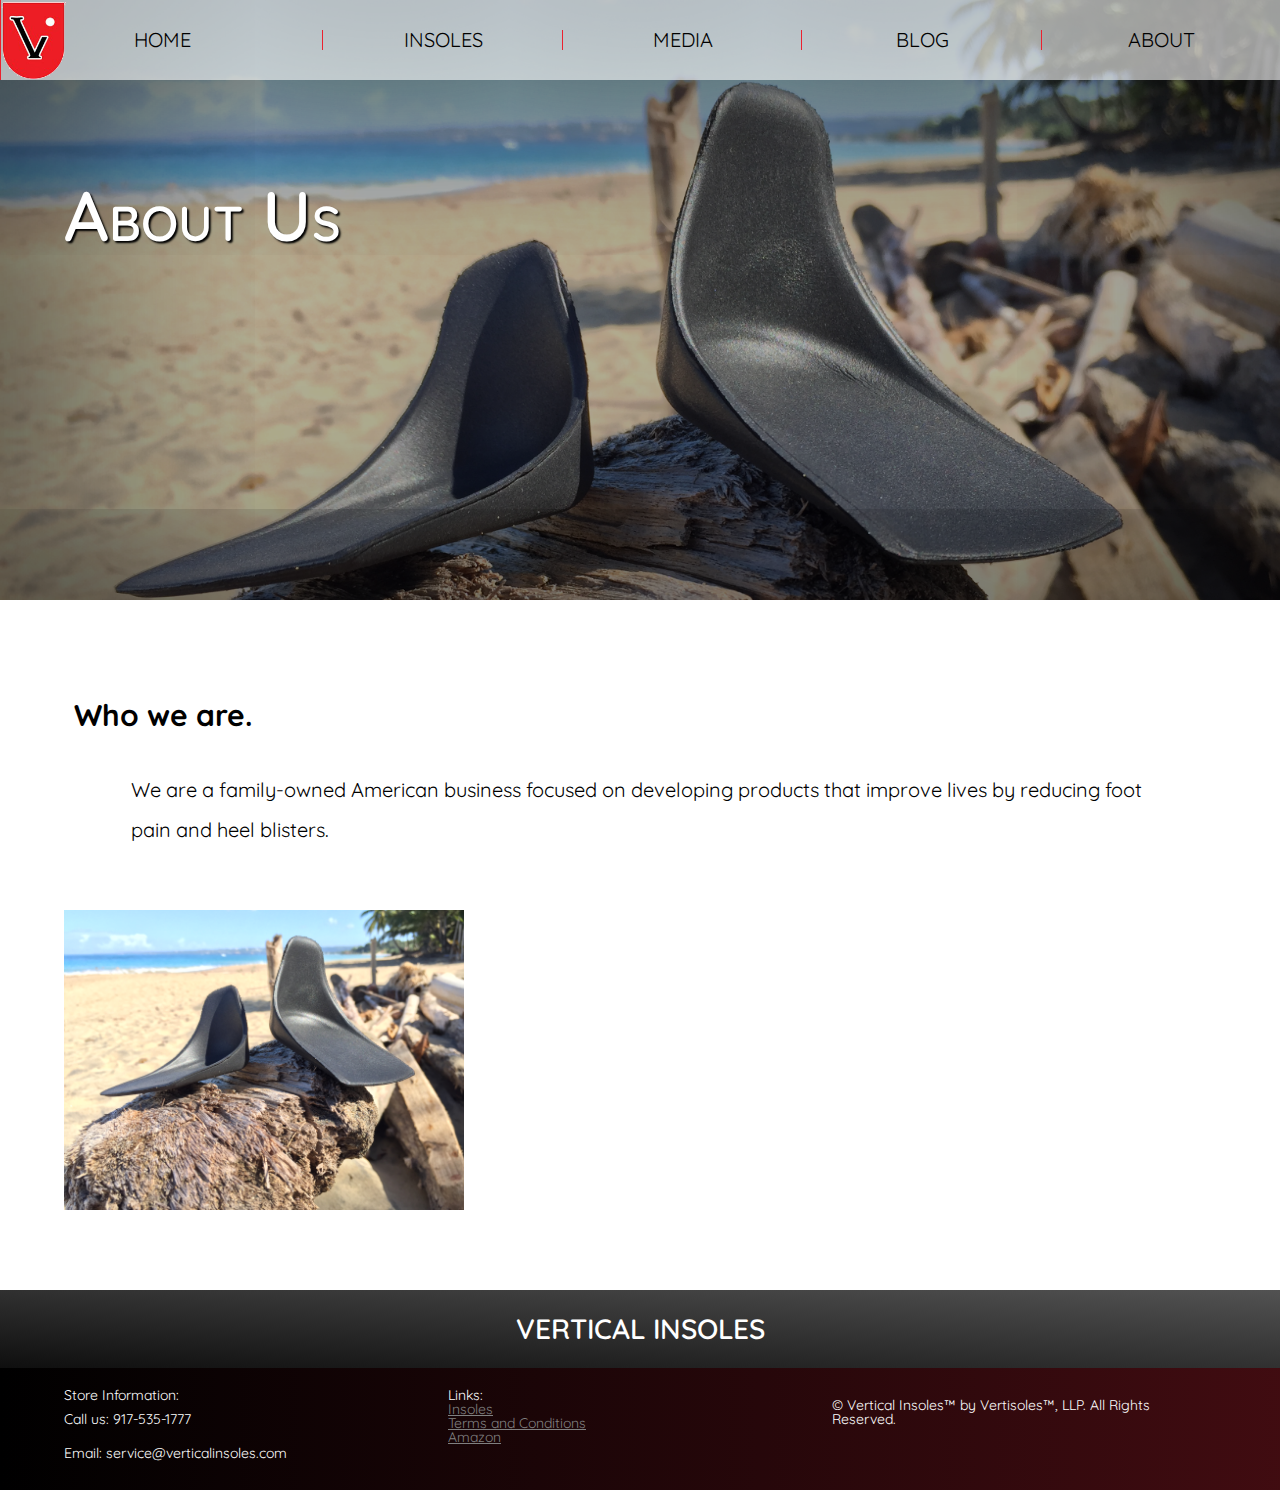
==== about.html @ 7a149c8c "adding slideshow and transitions" ====
<!DOCTYPE html>
<html>
  <head>
    <meta charset="utf-8">
    <title> Vertical Insoles - About Us
</title>
    <meta name="viewport" content="width=device-width, initial-scale=1.0">

    <link rel="stylesheet" href="assets/stylesheets/main.css">
    <link href="https://fonts.googleapis.com/css?family=Quicksand:400,500" rel="stylesheet">
    <script src="https://ajax.googleapis.com/ajax/libs/jquery/3.2.1/jquery.min.js"></script>
    <link rel="external" href="assets/stylesheets/master.js">

    <style media="screen">

    .article-text h2{
    	font-size: 30px;
    	font-weight: bold;
    }

      .article-text p{
        font-size: 20px;
        max-width: 700px;
        line-height: 2em;
        max-width: 100%;
        padding: 20px 5%;

      }

      .aboutpic{
        height: 300px;
        width: auto;
      }

      .header-background {
      	position: relative;
      	z-index: 0;
      	background: url('assets/images/aboutuspic.jpg') top;
      	background-size: cover;
      	height: 600px;
      	min-height: 600px;
      	/*filter: blur(1.8px);*/
      }
    </style>


  </head>
  <body>


<!--
||||||||||||||||||||||||||||||||||||||||||||||||||||||||||||||||||||||||||||||||
|||||||||||||||||||||| HEADER|||||||||||HEADER||||||||||HEADER||||||||||||||||||
||||||||||||||||||||||||||||||||||||||||||||||||||||||||||||||||||||||||||||||||
-->


    <header id="verticalinsoles">

      <!-- NAV BAR -->

      <nav>
        <a id="nav-logo" href="index.html"> <p>HOME</p> </a>
        <ul>
          <li class="nav-links"><a href="product.html">INSOLES</a></li>
          <li class="nav-links"><a href="#">MEDIA</a></li>
          <li class="nav-links  blog-dropdown"><a>BLOG
            <div class="blog-drawer">
              <a href="article1.html">How to Stop Hurting your Heel</a>
              <a href="article2.html">How Vertical Inosles work</a>
              <a href="article3.html">Anatomy of a Shoe</a>
              <a href="article4.html">Correct Boot Sizing</a>
            </div>
          </a>
          </li>

          <li class="nav-links"><a href="about.html">ABOUT</a></li>
        </ul>
      </nav>


    </header>

    <section id="hero">
      <h1>About Us</h1>
      <!-- <h2 id="hero-kicker">The insole has <span class="red-text">evolved.</span></h2> -->

    </section>


    <!-- remember to remove css background to enable these to become visible!!!!!!!!!!!!!!!!! -->
    <div class="header-background">
      <div class="slides" href="#"><img src="https://www.google.com/url?sa=i&rct=j&q=&esrc=s&source=images&cd=&ved=0ahUKEwiB6JbQ7Y_WAhVC4yYKHYpYD2QQjBwIBA&url=http%3A%2F%2Fcs.wellesley.edu%2F~cs110%2Flectures%2FResponsiveWebDesign%2Fspigot.png&psig=AFQjCNHBM0u5AEDMgFDioWsVyfFtXBRoSQ&ust=1504763119622267" alt=""></div>
      <img src="https://www.google.com/url?sa=i&rct=j&q=&esrc=s&source=images&cd=&ved=0ahUKEwiB6JbQ7Y_WAhVC4yYKHYpYD2QQjBwIBA&url=http%3A%2F%2Fcs.wellesley.edu%2F~cs110%2Flectures%2FResponsiveWebDesign%2Fspigot.png&psig=AFQjCNHBM0u5AEDMgFDioWsVyfFtXBRoSQ&ust=1504763119622267" alt="">
      <div class="slides" href="#"></div>
      <div class="slides" href="#"></div>
      <div class="slides" href="#"></div>
      <div class="slides" href="#"></div>
    </div>

    <div class="header-background-color"></div>


<!--
||||||||||||||||||||||||||||||||||||||||||||||||||||||||||||||||||||||||||||||||
||||||||||INFO SECTION|||||||||||INFO SECTION|||||||INFO SECTION||||||||||||||||
||||||||||||||||||||||||||||||||||||||||||||||||||||||||||||||||||||||||||||||||
-->

<section id="article-section">
  <div class="article">
    <!-- <div class="product-img1"></div> -->
    <div class="article-text"> <h2>Who we are.
</h2>
<br>
<p>We are a family-owned American business focused on developing products that improve lives by reducing foot pain and heel blisters.</p>
    </div>
  </div>

  <img class="aboutpic" src="assets/images/aboutuspic.jpg" alt="">



</section>


<!--
||||||||||||||||||||||||||||||||||||||||||||||||||||||||||||||||||||||||||||||||
||||||||||||||||BANNER|||||||||||BANNER|||||||BANNER||||||||||||||||||||||||||||
||||||||||||||||||||||||||||||||||||||||||||||||||||||||||||||||||||||||||||||||
-->

<section id="banner">
<h1>VERTICAL INSOLES</h1>
</section>
<!--
||||||||||||||||||||||||||||||||||||||||||||||||||||||||||||||||||||||||||||||||
|||||||||||||||||FOOTER|||||||||||FOOTER|||||||FOOTER|||||||||||||||||||||||||||
||||||||||||||||||||||||||||||||||||||||||||||||||||||||||||||||||||||||||||||||
-->

<footer>
  <div class="footer-col">
    <h4>Store Information:</h4>
    <p>Call us: 917-535-1777</p>
    <p>Email: service@verticalinsoles.com</p>
  </div>

  <div class="footer-col">
    <h4>Links:</h4>
    <a href="#">Insoles</a><br>
    <a href="#">Terms and Conditions</a><br>
    <a href="#">Amazon</a>
  </div>

  <div class="footer-col">
    <p>© Vertical Insoles™ by Vertisoles™, LLP. All Rights Reserved.</p>
  </div>

</footer>

<script src="assets/stylesheets/master.js"></script>

</body>
</html>
---- assets/stylesheets/main.css ----
/* http://meyerweb.com/eric/tools/css/reset/
   v2.0 | 20110126
   License: none (public domain)
*/

html, body, div, span, applet, object, iframe,
h1, h2, h3, h4, h5, h6, p, blockquote, pre,
a, abbr, acronym, address, big, cite, code,
del, dfn, em, img, ins, kbd, q, s, samp,
small, strike, strong, sub, sup, tt, var,
b, u, i, center,
dl, dt, dd, ol, ul, li,
fieldset, form, label, legend,
table, caption, tbody, tfoot, thead, tr, th, td,
article, aside, canvas, details, embed,
figure, figcaption, footer, header, hgroup,
menu, nav, output, ruby, section, summary,
time, mark, audio, video {
	margin: 0;
	padding: 0;
	border: 0;
	font-size: 100%;
	font: inherit;
	vertical-align: baseline;
}
/* HTML5 display-role reset for older browsers */
article, aside, details, figcaption, figure,
footer, header, hgroup, menu, nav, section {
	display: block;
}
body {
	line-height: 1;
}
ol, ul {
	list-style: none;
}
blockquote, q {
	quotes: none;
}
blockquote:before, blockquote:after,
q:before, q:after {
	content: '';
	content: none;
}
table {
	border-collapse: collapse;
	border-spacing: 0;
}



/*
||||||||||||||||||||||||||||||||||||||||
|||||STYLE BEGINS BELOW
||||||||||||||||||||||||||||||||||||||||
*/

html{
	/*height:100%;
	width:100%;*/
}

body{
  font-family: "Quicksand";
  font-size: 20px;
  font-weight: 400;
	/*height:100%;
	width:100%;*/

}

/*.flexy{
  display: flex;
  justify-content: center;
}*/

a:hover{
	cursor: pointer;
}

a{
	text-decoration: none;
}

/*
||||||||||||||||||||||||||||||||||||||||
|||||HEADER BEGINS BELOW
||||||||||||||||||||||||||||||||||||||||
*/


header{
  width: 100%;
  height: 600px;
  display: flex;
  position:absolute;
  z-index: 2;
}

.header-background {
	position: relative;
	z-index: 0;
	/*background: url('../images/twoinsoles.jpg') bottom;*/
	background-size: cover;
	height: 600px;
	min-height: 600px;
	/*filter: blur(1.8px);*/
}

.slides{
	height: 600px;
	min-height: 600px;
	width: auto;
	background-repeat: no-repeat;
	background-size: cover;
}


.header-background-color {
	position: absolute;
	z-index: 1;
	background-size: cover;
	height: 600px;
	width: 100%;
	background-color: rgba(0, 0, 0, 0.3);
	filter: brightness(.75);
	top:0px;
	box-shadow: inset 0px 10px 400px 11px black;
}

#hero{
	z-index: 2;
	position: absolute;
	/*padding-top: 180px;*/
	padding-left: 5%;
	/*text-align: center;*/
	top: 180px;
	width: auto;
}

#hero h1{
	font-size: 70px;
	color: white;
	font-weight: 600;
	text-shadow: 2px 2px 2px black;
	font-variant: small-caps;
	opacity: 0;
}

#hero-kicker{
	padding: 70px 0px 0px 20px;
	font-size: 45px;
	color: white;
	font-weight: 600;
	text-shadow: 2px 2px 2px black;
	/*font-variant: small-caps;*/
}

/*
||||||||||||||||||||||||||||||||||||||||
|||||NAV BEGINS BELOW
||||||||||||||||||||||||||||||||||||||||
*/

nav{
  width: 100%;
  height: 80px;
  display: flex;
  align-items: center;
  background-color: rgba(255,255,255,0.6);
	z-index: 3;
}

#nav-logo{
	display: inline-block;
	height: inherit;
	width: auto;
  align-self: center;
  flex: 1;
  text-decoration: none;
  color: black;
  text-align: center;
  border-left: 1px solid rgba(235,33,47,1);
  padding-left: 2px;
	background: url("../images/logo.png");
	background-repeat: no-repeat;
	background-size: contain;
align-self: center;
}

#nav-logo p{
	padding-top: 30px;
	align-self: center;
	vertical-align: middle;
}

#nav-logo p:hover{
	color: red;
}

.nav-links{
	display: inline-block;
	align-self: center;
	flex: 1;
	text-decoration: none;
	color: black;
	text-align: center;
	border-left: 1px solid rgba(235,33,47,1);
	padding-left: 2px;
	z-index: 3;
}

.nav-links a{
	color: black;
}

nav ul{
  display: flex;
  justify-content: space-around;
  flex:3;
  /*padding-left: 20%;*/
}


/*.dropdown {
    position: relative;
    display: inline-block;
}

.dropdown-content {
    display: none;
    position: absolute;
    background-color: #f9f9f9;
    min-width: 160px;
    box-shadow: 0px 8px 16px 0px rgba(0,0,0,0.2);
    padding: 12px 16px;
    z-index: 5;
}*/


.blog-drawer{
	/*width: inherit;*/
}

.blog-drawer{
	display: none;
	position: absolute;
	background-color: rgba(230,230,230,0.9);
	box-shadow: 0px 6px 20px 2px rgba(0,0,0,0.6);
	padding: 10px 0px;
	z-index: 10;
}

.blog-drawer a{
	display: block;
	text-align: left;
	padding-bottom: 1px;
	box-shadow: inset 0px -2px 12px -19px rgba(0,0,0,0.25);
	padding: 5px 7px;
}

/*this piece targets the blog <a> to remove an extra line above
the list of links*/


.blog-drawer a:nth-child(2n+1){
	background-color: rgba(190,190,190,0.9)
}

.blog-dropdown:hover .blog-drawer{
	display: block;
}

.blog-drawer a:first-child{
	box-shadow: inset 0px 0px 0px 0px rgba(0,0,0,0.0);
	border-bottom: 0px;
	background-color: rgba(230,230,230,0.9);
}


nav a:hover{
	color: red;
}





/*
||||||||||||||||||||||||||||||||||||||||
|||||BREAKER BEGINS BELOW
||||||||||||||||||||||||||||||||||||||||
*/


#breaker-section{
	width: 100%;
	height: auto;
	background:rgba(255,255,255,1);
	text-align: center;
	display:block;

}


.breaker-text{
	padding: 140px 10% 120px 10%;
	line-height: 2em;
	vertical-align: middle;
	font-size: 23px;
}

.red-text{
	color: rgba(235,33,47,1);
}


/*
||||||||||||||||||||||||||||||||||||||||
|||||PRODUCT SECTION BEGINS BELOW
||||||||||||||||||||||||||||||||||||||||
*/

#product-section{
	display: flex;
	justify-content: space-around;
	flex-wrap: wrap;
	width: 100%;
	height: auto;
	padding: 30px 0px;
}

.product-showcase{
	flex: 1;
	flex-wrap: wrap;
	width: 400px;
	height: 400px;
	margin: 10px 10px 10px 10px;
	min-width: 300px;
	min-height: 400px;
	max-width: 400px;
	max-height: 400px;
	border: 1px solid gray;
}

.product-1{
	background: url("../images/product1.jpg")
}

.product-2{
	background: url("../images/product2.jpg")
}

.product-3{
	background: url("../images/product3.jpg")
}

.product-styles{
	/*box-shadow: 0px 0px 14px 1px rgba(0,0,0,0.7);*/
	background-repeat: no-repeat;
	background-position: center;
	background-size: contain;
}

.product-overlay{
	opacity: 0;
	height: 400px;
	background-color: rgba(0,0,0,0.4);
	text-align: center;
	box-shadow: inset 0px 0px 187px 23px rgba(0,0,0,0.78);
}

.product-overlay h3{
	opacity: 0;
	font-size: 35px;
	font-weight: 500;
	padding-top: 40px;
	color: white;
}

.product-overlay p{
	opacity: 0;
	color: white;
	font-size: 25px;
	padding: 60px 20px 0px 20px;
}

.product-overlay .overlay-button{
	opacity: 0;
	padding-top: 60px;
}

.product-overlay a{
	background-color: rgba(255,45,67,0.9);
	margin-top: 20px;
	padding: 10px 15px;
	border-radius: 10px;
	/*box-shadow: inset 0px -2px 8px rgba(0,0,0,0.7);*/
	color: white;
	/*border: 1px solid black;*/
	font-weight: 600;
}

.product-showcase:hover .product-overlay{
	opacity: 1;
	transition: 1s;

}

.product-showcase:hover .product-overlay h3{
	opacity: 1;
	transition: 0.8s;
	transition-delay: 0.3s;
}

.product-showcase:hover .product-overlay p{
	opacity: 1;
	transition: 1.5s;
	transition-delay: 0.5s;
}

.product-showcase:hover .overlay-button{
	opacity: 1;
	transition: 1.8s;
	transition-delay: 0.7s;
}


/*
||||||||||||||||||||||||||||||||||||||||
|||||INFO SECTION BEGINS BELOW
||||||||||||||||||||||||||||||||||||||||
*/


#article-section{
	display: flex;
	flex-wrap: wrap;
	width: 100%;
	height: auto;
	padding: 80px 5% 80px 5%;
	box-sizing: border-box;
}

.article{
	display: flex;
	flex-wrap: wrap;
	width: 100%;
	height:auto;
	padding: 20px 0px 20px 0px;
}

.article-img1{
	flex-wrap: wrap;
	height: 300px;
	margin: 0px 10px 0px 10px;
	min-width: 300px;
	min-height: 50px;
	max-width: 550px;
	max-height: auto;
	flex:2;
	background: url("../images/heel.jpg") center;
	background-size: cover;
	background-repeat: no-repeat;
	margin-bottom: 20px;
}

.article-img2{
	height: 300px;
	margin: 0px 10px 0px 10px;
	min-width: 300px;
	min-height: 50px;
	max-width: 550px;
	max-height: auto;
	flex:2;
	background: url("../images/blueprint.jpg") left;
	background-size: cover;
	background-repeat: no-repeat;
}

.article-text{
	flex-wrap: wrap;
	flex:3;
	padding: 0px 0px 20px 10px;
	min-width: 300px;
}

.article-text h2{
	font-size: 20px;
	font-weight: bold;
}

.article-text p{
	padding-top: 20px;
	font-size: 16px;
	max-width: 700px;
	line-height: 1.6em;
}

.article a{
	font-weight: bold;

}

/*#article-button{
	text-align: center;
	background-color: rgba(235,33,47,1);
	color: white;
	padding: 15px 20px;
	border-radius: 10px;
	margin: 10px auto;
	box-shadow: inset 0px -2px 13px 1px rgba(0,0,0,0.6);
	border: 1px solid black;
}*/

/*
||||||||||||||||||||||||||||||||||||||||
|||||BANNER BEGINS BELOW
||||||||||||||||||||||||||||||||||||||||
*/

#banner{
	display: inline-block;
	text-align: center;
	/*background-color: rgba(40,40,40,1);*/
	background-image: linear-gradient(to top right, #0F0F0F 0%, #525252 100%);
	width: 100%;
	height: auto;
	vertical-align: middle;
	padding: 25px 0px;
	color: white;
	font-weight: 600;
	font-size: 28px;
}

/*
||||||||||||||||||||||||||||||||||||||||
|||||FOOTER BEGINS BELOW
||||||||||||||||||||||||||||||||||||||||
*/

footer{
	display: flex;
	justify-content: center;
	box-sizing: border-box;
	width: 100%;
	height: auto;
	color: white;
	padding: 20px 5%;
	background-image: linear-gradient(to left, rgba(180,33,47,1) -180%, #000000 100%);
	font-size: 14px;
}

.footer-col{
	flex:1;
}


footer p{
	padding: 10px 0px;
}

footer a{
	color: gray;
	text-decoration: underline;
	padding-top: 10px;
}








/**/
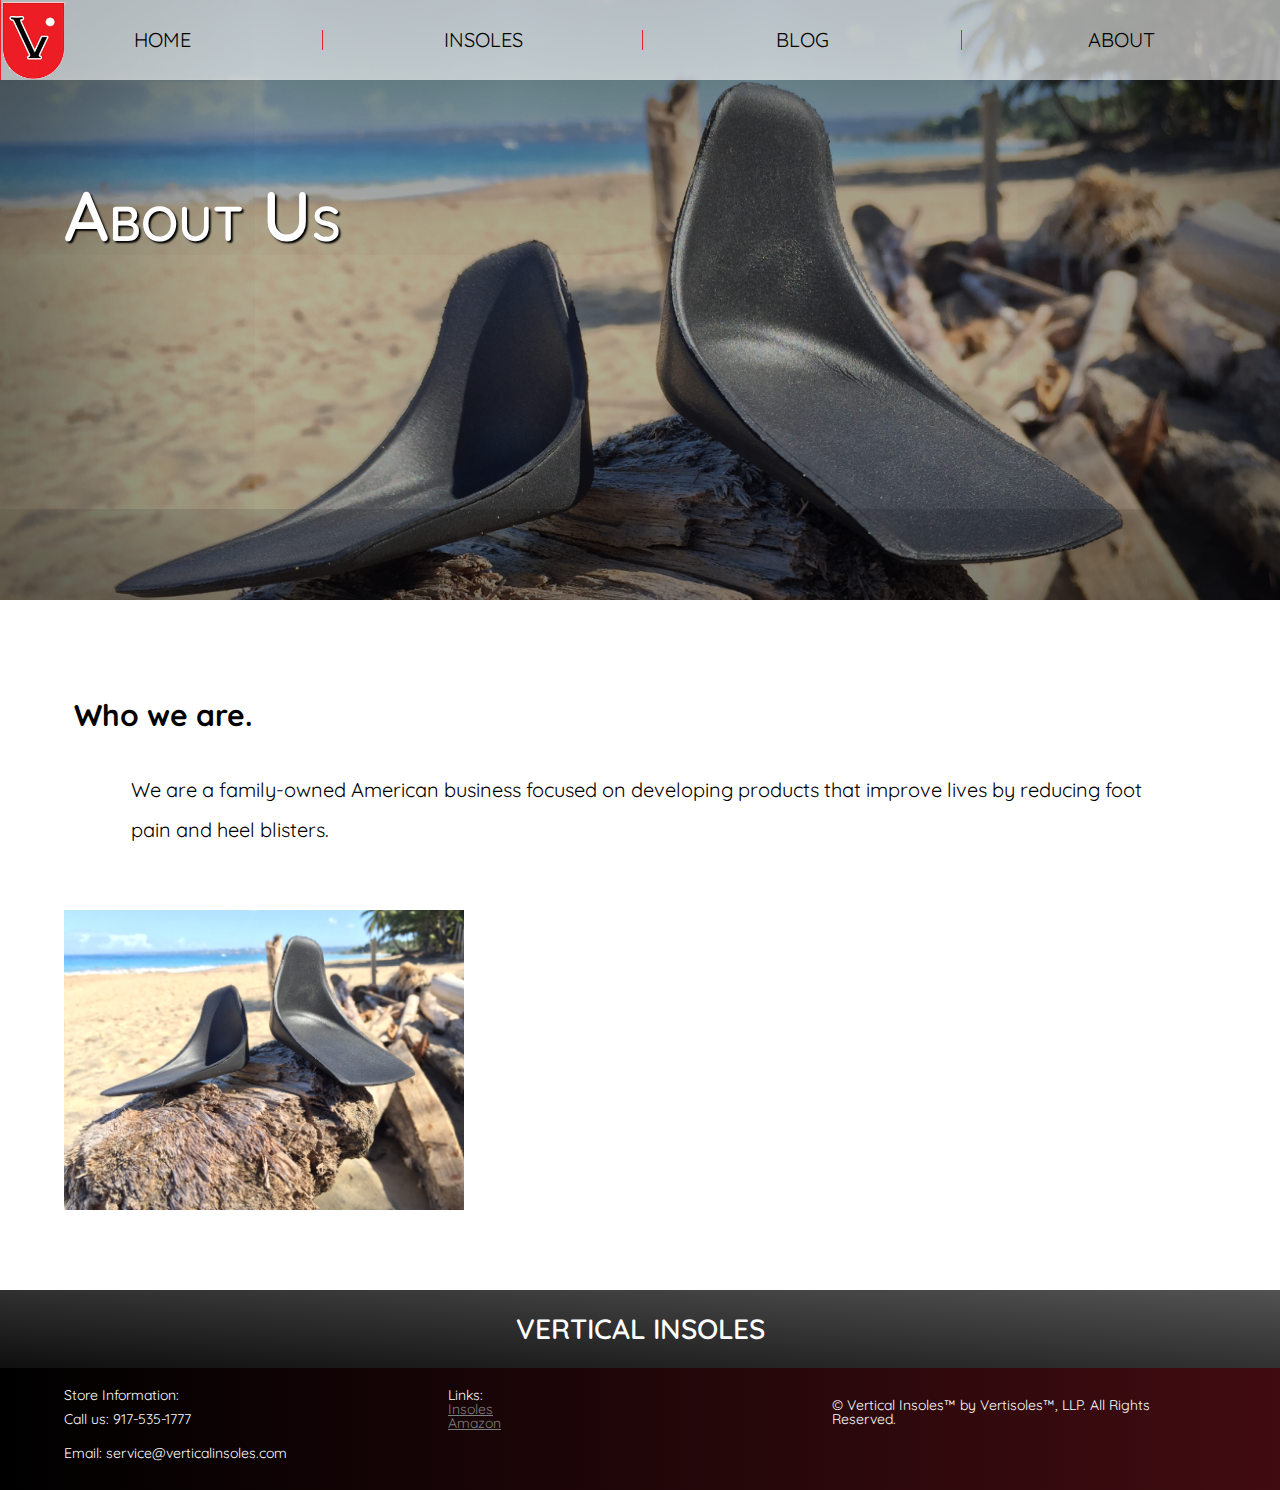
==== commit 9aeb6266: "working branch links checked" ====
--- a/about.html
+++ b/about.html
@@ -63,7 +63,6 @@
         <a id="nav-logo" href="index.html"> <p>HOME</p> </a>
         <ul>
           <li class="nav-links"><a href="product.html">INSOLES</a></li>
-          <li class="nav-links"><a href="#">MEDIA</a></li>
           <li class="nav-links  blog-dropdown"><a>BLOG
             <div class="blog-drawer">
               <a href="article1.html">How to Stop Hurting your Heel</a>
@@ -90,11 +89,6 @@
 
     <!-- remember to remove css background to enable these to become visible!!!!!!!!!!!!!!!!! -->
     <div class="header-background">
-      <div class="slides" href="#"><img src="https://www.google.com/url?sa=i&rct=j&q=&esrc=s&source=images&cd=&ved=0ahUKEwiB6JbQ7Y_WAhVC4yYKHYpYD2QQjBwIBA&url=http%3A%2F%2Fcs.wellesley.edu%2F~cs110%2Flectures%2FResponsiveWebDesign%2Fspigot.png&psig=AFQjCNHBM0u5AEDMgFDioWsVyfFtXBRoSQ&ust=1504763119622267" alt=""></div>
-      <img src="https://www.google.com/url?sa=i&rct=j&q=&esrc=s&source=images&cd=&ved=0ahUKEwiB6JbQ7Y_WAhVC4yYKHYpYD2QQjBwIBA&url=http%3A%2F%2Fcs.wellesley.edu%2F~cs110%2Flectures%2FResponsiveWebDesign%2Fspigot.png&psig=AFQjCNHBM0u5AEDMgFDioWsVyfFtXBRoSQ&ust=1504763119622267" alt="">
-      <div class="slides" href="#"></div>
-      <div class="slides" href="#"></div>
-      <div class="slides" href="#"></div>
       <div class="slides" href="#"></div>
     </div>
 
@@ -148,9 +142,8 @@
 
   <div class="footer-col">
     <h4>Links:</h4>
-    <a href="#">Insoles</a><br>
-    <a href="#">Terms and Conditions</a><br>
-    <a href="#">Amazon</a>
+    <a href="product.html">Insoles</a><br>
+    <a target="_blank" href="https://www.amazon.com/Vertical-Insoles/b/ref=bl_dp_s_web_10661737011?ie=UTF8&node=10661737011&field-lbr_brands_browse-bin=Vertical+Insoles">Amazon</a>
   </div>
 
   <div class="footer-col">
--- a/assets/stylesheets/main.css
+++ b/assets/stylesheets/main.css
@@ -105,6 +105,7 @@
 	height: 600px;
 	min-height: 600px;
 	/*filter: blur(1.8px);*/
+	transition: 2s;
 }
 
 .slides{
@@ -113,6 +114,8 @@
 	width: auto;
 	background-repeat: no-repeat;
 	background-size: cover;
+	transition: 2s;
+
 }
 
 
@@ -563,11 +566,26 @@
 footer a{
 	color: gray;
 	text-decoration: underline;
-	padding-top: 10px;
-}
-
-
-
+	margin-top: 10px;
+}
+
+/*
+||||||||||||||||||||||||||||||||||||||||
+|||||MEDIA QUERIES BEGIN BELOW
+||||||||||||||||||||||||||||||||||||||||
+*/
+
+@media only screen and (max-width: 750px) {
+    #nav-logo p {
+			display: none;
+		}
+
+		img.aboutpic{
+			max-width: 100%;
+			margin: 0;
+		}
+
+}
 
 
 
